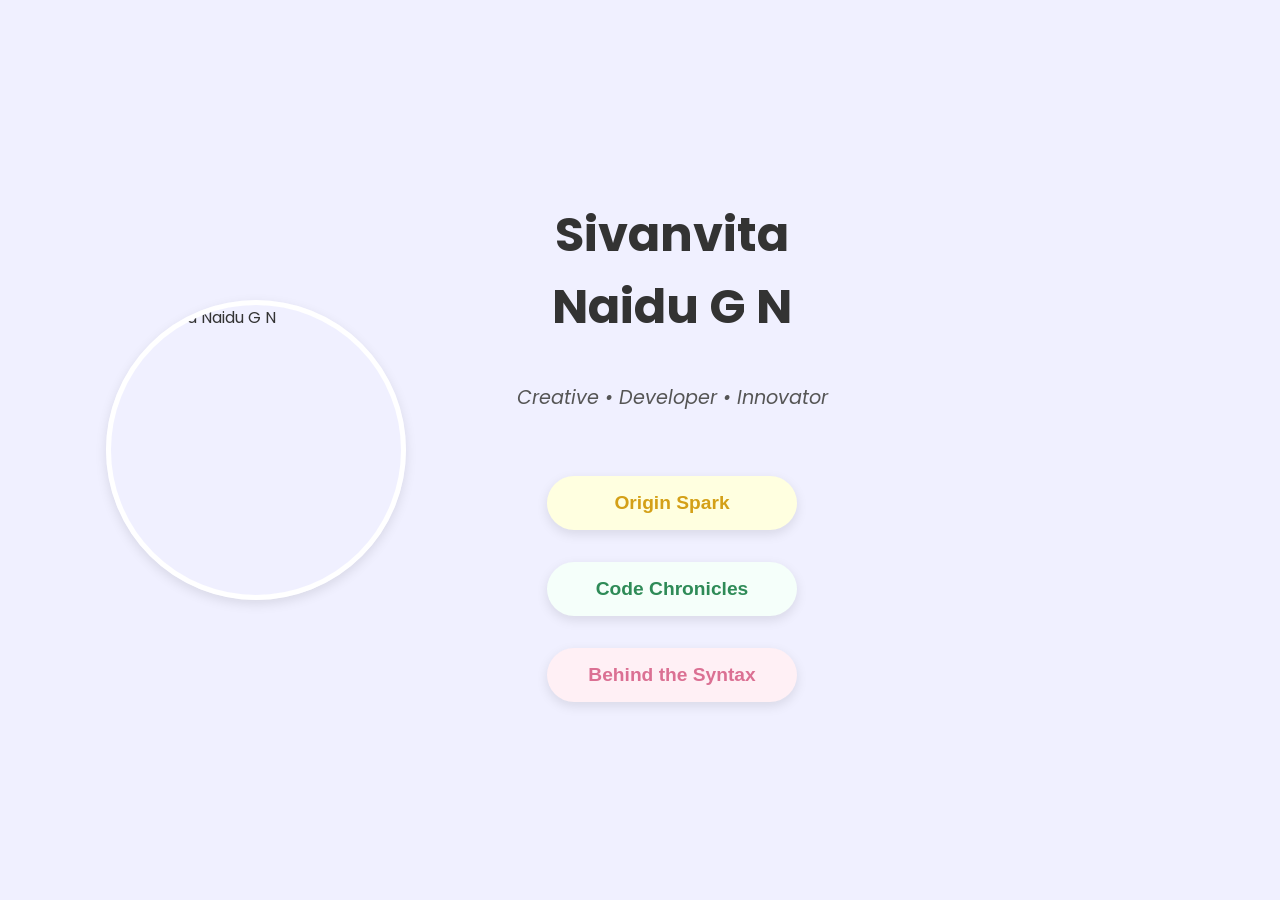
==== index.html @ f663a3e2 "Rename web.html to index.html" ====
<!DOCTYPE html>
<html lang="en">
<head>
    <meta charset="UTF-8">
    <meta name="viewport" content="width=device-width, initial-scale=1.0">
    <title>Sivanvita Naidu G N - Portfolio</title>
    <link href="https://fonts.googleapis.com/css2?family=Poppins:wght@300;400;500;600;700&display=swap" rel="stylesheet">
    <style>
        :root {
            --lavender: #e6e6fa;
            --light-lavender: #f0f0ff;
            --rose: #ffe4e1;
            --light-rose: #fff0f5;
            --mint: #f5fffa;
            --pastel-yellow: #ffffe0;
            --text-dark: #333;
            --text-medium: #555;
            --shadow: 0 4px 12px rgba(0, 0, 0, 0.1);
        }

        * {
            margin: 0;
            padding: 0;
            box-sizing: border-box;
        }

        body {
            font-family: 'Poppins', sans-serif;
            color: var(--text-dark);
            background-color: var(--light-lavender);
            transition: background-color 0.5s ease;
            overflow-x: hidden;
        }

        /* Page container */
        .page {
            display: none;
            min-height: 100vh;
            padding: 2rem;
            opacity: 0;
            transition: opacity 0.5s ease;
        }

        .page.active {
            display: block;
            opacity: 1;
        }

        /* Front Page Styles */
        #front-page {
            display: flex;
            min-height: 100vh;
            padding: 2rem;
        }

        .left-section {
            flex: 1;
            display: flex;
            justify-content: center;
            align-items: center;
            padding: 2rem;
        }

        .profile-image {
            width: 300px;
            height: 300px;
            border-radius: 50%;
            object-fit: cover;
            border: 5px solid white;
            box-shadow: var(--shadow);
            transition: transform 0.3s ease;
        }

        .profile-image:hover {
            transform: scale(1.05);
        }

        .middle-section {
            flex: 1;
            display: flex;
            flex-direction: column;
            justify-content: center;
            align-items: center;
            gap: 2rem;
        }

        .nav-button {
            padding: 1rem 2rem;
            background: white;
            border: none;
            border-radius: 50px;
            font-size: 1.2rem;
            font-weight: 600;
            cursor: pointer;
            transition: all 0.3s ease;
            width: 250px;
            text-align: center;
            box-shadow: var(--shadow);
        }

        .nav-button:hover {
            transform: translateY(-5px);
            box-shadow: 0 8px 20px rgba(0, 0, 0, 0.15);
        }

        .nav-button.origin {
            background-color: var(--pastel-yellow);
            color: #d4a017;
        }

        .nav-button.code {
            background-color: var(--mint);
            color: #2e8b57;
        }

        .nav-button.syntax {
            background-color: var(--light-rose);
            color: #db7093;
        }

        .right-section {
            flex: 1;
            display: flex;
            justify-content: center;
            align-items: center;
            position: relative;
        }

        .hover-image {
            position: absolute;
            width: 300px;
            height: 300px;
            border-radius: 15px;
            object-fit: cover;
            opacity: 0;
            transition: opacity 0.5s ease, transform 0.5s ease;
            box-shadow: var(--shadow);
            filter: brightness(0.8) contrast(1.2);
            transform: scale(0.9);
        }

        .hover-image.active {
            opacity: 0.8;
            transform: scale(1);
        }

        .title {
            font-size: 3rem;
            margin-bottom: 0.5rem;
            text-align: center;
        }

        .tagline {
            font-size: 1.2rem;
            color: var(--text-medium);
            margin-bottom: 2rem;
            text-align: center;
            font-style: italic;
        }

        /* Common inner page styles */
        .inner-page {
            max-width: 1200px;
            margin: 0 auto;
            position: relative;
        }

        .back-button {
            position: fixed;
            top: 2rem;
            left: 2rem;
            padding: 0.5rem 1rem;
            background: white;
            border: none;
            border-radius: 30px;
            font-size: 1rem;
            cursor: pointer;
            transition: all 0.3s ease;
            z-index: 100;
            box-shadow: var(--shadow);
            display: flex;
            align-items: center;
            gap: 0.5rem;
        }

        .back-button:hover {
            transform: translateX(-5px);
        }

        .timeline {
            position: fixed;
            right: 3rem;
            top: 50%;
            transform: translateY(-50%);
            height: 70vh;
            display: flex;
            flex-direction: column;
            align-items: center;
            z-index: 10;
        }

        .line {
            width: 4px;
            height: 100%;
            background: linear-gradient(to bottom, #333, #333 90%, transparent);
            position: relative;
        }

        .dot {
            width: 16px;
            height: 16px;
            border-radius: 50%;
            background-color: #333;
            position: absolute;
            left: 50%;
            transform: translateX(-50%);
        }

        .dot::after {
            content: '';
            position: absolute;
            width: 24px;
            height: 24px;
            border-radius: 50%;
            border: 2px solid #333;
            top: 50%;
            left: 50%;
            transform: translate(-50%, -50%);
            animation: pulse 2s infinite;
        }

        .timeline-label {
            position: absolute;
            right: 30px;
            transform: translateY(-50%);
            font-size: 0.8rem;
            white-space: nowrap;
        }

        .dotted-line {
            position: absolute;
            bottom: -50px;
            width: 4px;
            height: 50px;
            background: repeating-linear-gradient(to bottom, transparent, transparent 5px, #333 5px, #333 10px);
        }

        /* Origin Spark Page */
        #origin-spark-page {
            background-color: var(--pastel-yellow);
        }

        .education-container {
            display: grid;
            grid-template-columns: repeat(auto-fit, minmax(300px, 1fr));
            gap: 2rem;
            margin-top: 2rem;
        }

        .education-item {
            background: white;
            padding: 1.5rem;
            border-radius: 15px;
            box-shadow: var(--shadow);
        }

        .education-title {
            font-size: 1.2rem;
            font-weight: 600;
            margin-bottom: 0.5rem;
        }

        .education-period {
            font-size: 0.9rem;
            color: var(--text-medium);
            margin-bottom: 1rem;
        }

        /* Code Chronicles Page */
        #code-chronicles-page {
            background-color: var(--mint);
        }

        .experience-container {
            display: grid;
            grid-template-columns: repeat(auto-fit, minmax(300px, 1fr));
            gap: 2rem;
            margin-top: 2rem;
        }

        .experience-item {
            background: white;
            padding: 1.5rem;
            border-radius: 15px;
            box-shadow: var(--shadow);
        }

        .technologies {
            display: flex;
            flex-wrap: wrap;
            gap: 1rem;
            margin-top: 2rem;
        }

        .tech-item {
            background: white;
            padding: 1rem;
            border-radius: 10px;
            display: flex;
            align-items: center;
            gap: 0.5rem;
            box-shadow: var(--shadow);
        }

        .tech-icon {
            width: 24px;
            height: 24px;
        }

        /* Behind the Syntax Page */
        #behind-syntax-page {
            background-color: var(--light-rose);
        }

        .activities-container {
            display: grid;
            grid-template-columns: repeat(auto-fit, minmax(300px, 1fr));
            gap: 2rem;
            margin-top: 2rem;
        }

        .activity-item {
            background: white;
            padding: 1.5rem;
            border-radius: 15px;
            box-shadow: var(--shadow);
        }

        .collage {
            display: grid;
            grid-template-columns: repeat(2, 1fr);
            gap: 1rem;
            margin-top: 1rem;
        }

        .collage-img {
            width: 100%;
            border-radius: 10px;
            aspect-ratio: 1;
            object-fit: cover;
        }

        /* Animations */
        @keyframes pulse {
            0% {
                transform: translate(-50%, -50%) scale(1);
                opacity: 1;
            }
            100% {
                transform: translate(-50%, -50%) scale(1.5);
                opacity: 0;
            }
        }

        .fade-in {
            animation: fadeIn 0.5s ease forwards;
        }

        @keyframes fadeIn {
            from {
                opacity: 0;
                transform: translateY(20px);
            }
            to {
                opacity: 1;
                transform: translateY(0);
            }
        }

        /* Responsive design */
        @media (max-width: 900px) {
            #front-page {
                flex-direction: column;
            }
            
            .title {
                font-size: 2rem;
            }
            
            .nav-button {
                width: 200px;
            }
            
            .timeline {
                display: none;
            }
        }
    </style>
</head>
<body>
    <!-- Front Page -->
    <div id="front-page" class="page active">
        <div class="left-section">
            <img src="https://placehold.co/400x400/lightlavender/333?text=Sivanvita" alt="Sivanvita Naidu G N" class="profile-image">
        </div>
        
        <div class="middle-section">
            <h1 class="title">Sivanvita Naidu G N</h1>
            <p class="tagline">Creative • Developer • Innovator</p>
            
            <button class="nav-button origin" data-target="origin-spark-page">Origin Spark</button>
            <button class="nav-button code" data-target="code-chronicles-page">Code Chronicles</button>
            <button class="nav-button syntax" data-target="behind-syntax-page">Behind the Syntax</button>
        </div>
        
        <div class="right-section">
            <img src="https://placehold.co/400x400/pastelyellow/333?text=Education" alt="Origin Spark" class="hover-image" id="origin-image">
            <img src="https://placehold.co/400x400/mint/333?text=Experience" alt="Code Chronicles" class="hover-image" id="code-image">
            <img src="https://placehold.co/400x400/lightrose/333?text=Passions" alt="Behind the Syntax" class="hover-image" id="syntax-image">
        </div>
    </div>

    <!-- Origin Spark Page -->
    <div id="origin-spark-page" class="page">
        <div class="inner-page">
            <button class="back-button">← Back</button>
            <h1 class="title">Origin Spark</h1>
            
            <div class="education-container">
                <div class="education-item fade-in">
                    <h3 class="education-title">SASTRA University</h3>
                    <p class="education-period">2023 • Computer Science & Engineering</p>
                    <p>Graduated with a degree in Computer Science and Engineering.</p>
                </div>
                
                <div class="education-item fade-in">
                    <h3 class="education-title">Sri Chaitanya</h3>
                    <p class="education-period">MPC</p>
                    <p>Completed intermediate education with Mathematics, Physics, and Chemistry.</p>
                </div>
                
                <div class="education-item fade-in">
                    <h3 class="education-title">Narayana</h3>
                    <p class="education-period">10/10</p>
                    <p>Completed secondary education with perfect academic record.</p>
                </div>
                
                <div class="education-item fade-in">
                    <h3 class="education-title">CN Project</h3>
                    <p class="education-period">Sept 2021 - Jan 2022</p>
                    <p>Description of computer network project done during university.</p>
                </div>
                
                <div class="education-item fade-in">
                    <h3 class="education-title">Mini Project</h3>
                    <p class="education-period">March 2022 - June 2022</p>
                    <p>Description of mini project completed during studies.</p>
                </div>
            </div>
            
            <div class="timeline">
                <div class="line">
                    <div class="dot" style="top: 10%"><span class="timeline-label">2017</span></div>
                    <div class="dot" style="top: 30%"><span class="timeline-label">2019</span></div>
                    <div class="dot" style="top: 50%"><span class="timeline-label">2021 Sept</span></div>
                    <div class="dot" style="top: 70%"><span class="timeline-label">2022 June</span></div>
                    <div class="dotted-line"></div>
                </div>
            </div>
        </div>
    </div>

    <!-- Code Chronicles Page -->
    <div id="code-chronicles-page" class="page">
        <div class="inner-page">
            <button class="back-button">← Back</button>
            <h1 class="title">Code Chronicles</h1>
            
            <div class="experience-container">
                <div class="experience-item fade-in">
                    <h3 class="education-title">NthPhase (FTS)</h3>
                    <p class="education-period">Description of role and responsibilities at NthPhase.</p>
                </div>
                
                <div class="experience-item fade-in">
                    <h3 class="education-title">FORD GTBC (FTE)</h3>
                    <p class="education-period">Description of full-time employment at FORD GTBC.</p>
                </div>
                
                <div class="experience-item fade-in">
                    <h3 class="education-title">FORD GTBC (Intern)</h3>
                    <p class="education-period">Description of internship experience at FORD GTBC.</p>
                </div>
            </div>
            
            <h2 style="margin-top: 2rem;">Technologies</h2>
            <div class="technologies">
                <div class="tech-item fade-in">
                    <span class="tech-icon">⚛️</span>
                    <span>React</span>
                </div>
                <div class="tech-item fade-in">
                    <span class="tech-icon">☕</span>
                    <span>Java</span>
                </div>
                <div class="tech-item fade-in">
                    <span class="tech-icon">🐍</span>
                    <span>Python</span>
                </div>
                <div class="tech-item fade-in">
                    <span class="tech-icon">🚀</span>
                    <span>Node.js</span>
                </div>
                <div class="tech-item fade-in">
                    <span class="tech-icon">📦</span>
                    <span>MongoDB</span>
                </div>
                <div class="tech-item fade-in">
                    <span class="tech-icon">🎨</span>
                    <span>Tailwind CSS</span>
                </div>
            </div>
            
            <div class="timeline">
                <div class="line">
                    <div class="dot" style="top: 15%"><span class="timeline-label">2023 Jan</span></div>
                    <div class="dot" style="top: 35%"><span class="timeline-label">2023 July</span></div>
                    <div class="dot" style="top: 55%"><span class="timeline-label">2023 Sept</span></div>
                    <div class="dot" style="top: 75%"><span class="timeline-label">Oct 2023</span></div>
                    <div class="dotted-line"></div>
                </div>
            </div>
        </div>
    </div>

    <!-- Behind the Syntax Page -->
    <div id="behind-syntax-page" class="page">
        <div class="inner-page">
            <button class="back-button">← Back</button>
            <h1 class="title">Behind the Syntax</h1>
            
            <div class="activities-container">
                <div class="activity-item fade-in">
                    <h3 class="education-title">NGO Blue Cross Volunteer</h3>
                    <p>Description of volunteer work at Blue Cross NGO, helping animals in need.</p>
                </div>
                
                <div class="activity-item fade-in">
                    <h3 class="education-title">Animal Lover & Fosterer</h3>
                    <p>Passionate about animal welfare and fostering animals until they find their forever homes.</p>
                </div>
                
                <div class="activity-item fade-in">
                    <h3 class="education-title">Daksh & KS Team Member</h3>
                    <p>Active member of university tech fest (Daksh) and cultural fest (KS) teams, specifically in merch and hospitality departments.</p>
                </div>
                
                <div class="activity-item fade-in">
                    <h3 class="education-title">Photo Collage</h3>
                    <div class="collage">
                        <img src="https://placehold.co/150x150/lightlavender/333?text=Photo1" alt="Activity photo" class="collage-img">
                        <img src="https://placehold.co/150x150/lightlavender/333?text=Photo2" alt="Activity photo" class="collage-img">
                        <img src="https://placehold.co/150x150/lightlavender/333?text=Photo3" alt="Activity photo" class="collage-img">
                        <img src="https://placehold.co/150x150/lightlavender/333?text=Photo4" alt="Activity photo" class="collage-img">
                    </div>
                </div>
            </div>
        </div>
    </div>

    <script>
        document.addEventListener('DOMContentLoaded', function() {
            // Navigation between pages
            const navButtons = document.querySelectorAll('.nav-button');
            const pages = document.querySelectorAll('.page');
            const backButtons = document.querySelectorAll('.back-button');
            const hoverImages = {
                'origin-spark-page': document.getElementById('origin-image'),
                'code-chronicles-page': document.getElementById('code-image'),
                'behind-syntax-page': document.getElementById('syntax-image')
            };
            
            // Set up navigation buttons
            navButtons.forEach(button => {
                button.addEventListener('click', function() {
                    const targetPage = this.getAttribute('data-target');
                    showPage(targetPage);
                });
                
                // Hover effect for images
                button.addEventListener('mouseenter', function() {
                    const targetPage = this.getAttribute('data-target');
                    // Hide all hover images first
                    Object.values(hoverImages).forEach(img => {
                        img.classList.remove('active');
                    });
                    // Show the relevant hover image
                    if (hoverImages[targetPage]) {
                        hoverImages[targetPage].classList.add('active');
                    }
                });
                
                button.addEventListener('mouseleave', function() {
                    // Hide all hover images when not hovering over any button
                    Object.values(hoverImages).forEach(img => {
                        img.classList.remove('active');
                    });
                });
            });
            
            // Set up back buttons
            backButtons.forEach(button => {
                button.addEventListener('click', function() {
                    showPage('front-page');
                });
            });
            
            // Function to show a specific page and hide others
            function showPage(pageId) {
                pages.forEach(page => {
                    page.classList.remove('active');
                });
                
                document.getElementById(pageId).classList.add('active');
                
                // Change background color based on page
                switch(pageId) {
                    case 'origin-spark-page':
                        document.body.style.backgroundColor = 'var(--pastel-yellow)';
                        break;
                    case 'code-chronicles-page':
                        document.body.style.backgroundColor = 'var(--mint)';
                        break;
                    case 'behind-syntax-page':
                        document.body.style.backgroundColor = 'var(--light-rose)';
                        break;
                    default:
                        document.body.style.backgroundColor = 'var(--light-lavender)';
                }
            }
            
            // Initialize hover images
            Object.values(hoverImages).forEach(img => {
                img.style.display = 'block';
            });
        });
    </script>
</body>
</html>
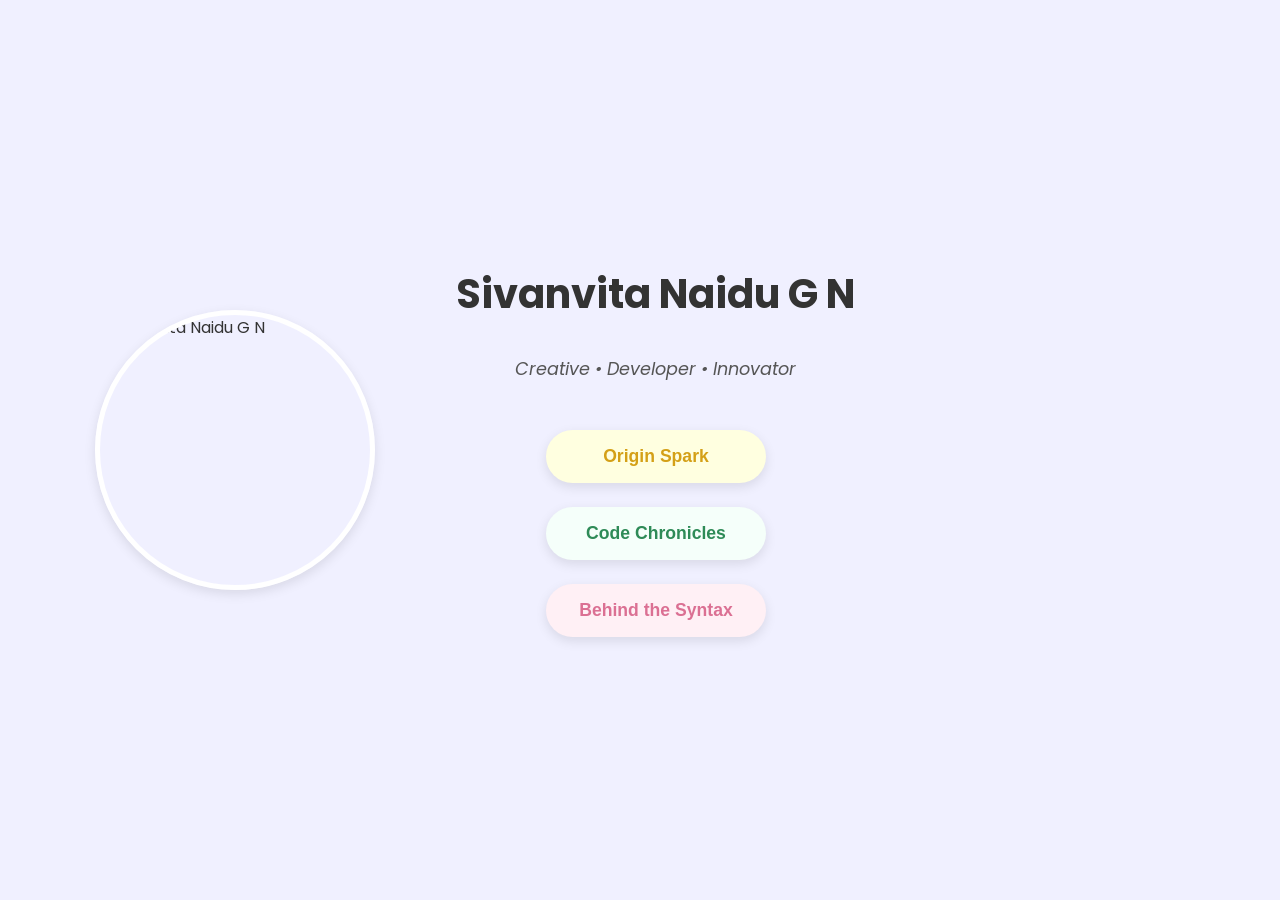
==== commit 2c624ee6: "Update index.html" ====
--- a/index.html
+++ b/index.html
@@ -24,21 +24,30 @@
             box-sizing: border-box;
         }
 
+        body, html {
+            margin: 0;
+            padding: 0;
+            overflow-x: hidden;
+            height: 100%;
+        }
+
         body {
             font-family: 'Poppins', sans-serif;
             color: var(--text-dark);
             background-color: var(--light-lavender);
             transition: background-color 0.5s ease;
-            overflow-x: hidden;
         }
 
         /* Page container */
         .page {
             display: none;
             min-height: 100vh;
-            padding: 2rem;
+            height: auto;
+            padding: 1rem;
             opacity: 0;
             transition: opacity 0.5s ease;
+            position: relative;
+            overflow: visible;
         }
 
         .page.active {
@@ -50,7 +59,7 @@
         #front-page {
             display: flex;
             min-height: 100vh;
-            padding: 2rem;
+            padding: 1rem;
         }
 
         .left-section {
@@ -58,12 +67,12 @@
             display: flex;
             justify-content: center;
             align-items: center;
-            padding: 2rem;
+            padding: 1rem;
         }
 
         .profile-image {
-            width: 300px;
-            height: 300px;
+            width: 280px;
+            height: 280px;
             border-radius: 50%;
             object-fit: cover;
             border: 5px solid white;
@@ -81,19 +90,19 @@
             flex-direction: column;
             justify-content: center;
             align-items: center;
-            gap: 2rem;
+            gap: 1.5rem;
         }
 
         .nav-button {
-            padding: 1rem 2rem;
+            padding: 1rem 1.8rem;
             background: white;
             border: none;
             border-radius: 50px;
-            font-size: 1.2rem;
+            font-size: 1.1rem;
             font-weight: 600;
             cursor: pointer;
             transition: all 0.3s ease;
-            width: 250px;
+            width: 220px;
             text-align: center;
             box-shadow: var(--shadow);
         }
@@ -128,8 +137,8 @@
 
         .hover-image {
             position: absolute;
-            width: 300px;
-            height: 300px;
+            width: 280px;
+            height: 280px;
             border-radius: 15px;
             object-fit: cover;
             opacity: 0;
@@ -145,15 +154,15 @@
         }
 
         .title {
-            font-size: 3rem;
+            font-size: 2.5rem;
             margin-bottom: 0.5rem;
             text-align: center;
         }
 
         .tagline {
-            font-size: 1.2rem;
+            font-size: 1.1rem;
             color: var(--text-medium);
-            margin-bottom: 2rem;
+            margin-bottom: 1.5rem;
             text-align: center;
             font-style: italic;
         }
@@ -163,17 +172,20 @@
             max-width: 1200px;
             margin: 0 auto;
             position: relative;
+            padding: 0.5rem 1rem;
+            min-height: auto;
+            height: auto;
         }
 
         .back-button {
             position: fixed;
-            top: 2rem;
-            left: 2rem;
+            top: 1rem;
+            left: 1rem;
             padding: 0.5rem 1rem;
             background: white;
             border: none;
             border-radius: 30px;
-            font-size: 1rem;
+            font-size: 0.9rem;
             cursor: pointer;
             transition: all 0.3s ease;
             z-index: 100;
@@ -187,12 +199,18 @@
             transform: translateX(-5px);
         }
 
+        .page-title {
+            font-size: 2rem;
+            margin: 0.5rem 0 1rem 0;
+            text-align: center;
+        }
+
         .timeline {
             position: fixed;
-            right: 3rem;
+            right: 2rem;
             top: 50%;
             transform: translateY(-50%);
-            height: 70vh;
+            height: 60vh;
             display: flex;
             flex-direction: column;
             align-items: center;
@@ -207,8 +225,8 @@
         }
 
         .dot {
-            width: 16px;
-            height: 16px;
+            width: 14px;
+            height: 14px;
             border-radius: 50%;
             background-color: #333;
             position: absolute;
@@ -219,8 +237,8 @@
         .dot::after {
             content: '';
             position: absolute;
-            width: 24px;
-            height: 24px;
+            width: 22px;
+            height: 22px;
             border-radius: 50%;
             border: 2px solid #333;
             top: 50%;
@@ -231,17 +249,17 @@
 
         .timeline-label {
             position: absolute;
-            right: 30px;
+            right: 25px;
             transform: translateY(-50%);
-            font-size: 0.8rem;
+            font-size: 0.75rem;
             white-space: nowrap;
         }
 
         .dotted-line {
             position: absolute;
-            bottom: -50px;
+            bottom: -40px;
             width: 4px;
-            height: 50px;
+            height: 40px;
             background: repeating-linear-gradient(to bottom, transparent, transparent 5px, #333 5px, #333 10px);
         }
 
@@ -250,30 +268,49 @@
             background-color: var(--pastel-yellow);
         }
 
-        .education-container {
+        .two-column-layout {
             display: grid;
-            grid-template-columns: repeat(auto-fit, minmax(300px, 1fr));
+            grid-template-columns: 1fr 1fr;
             gap: 2rem;
-            margin-top: 2rem;
-        }
-
-        .education-item {
+            margin: 0.5rem 0;
+        }
+
+        .section-title {
+            font-size: 1.4rem;
+            margin-bottom: 1rem;
+            padding-bottom: 0.5rem;
+            border-bottom: 2px solid currentColor;
+            display: inline-block;
+        }
+
+        .education-container, .projects-container {
+            display: flex;
+            flex-direction: column;
+            gap: 1.2rem;
+        }
+
+        .education-item, .project-item {
             background: white;
-            padding: 1.5rem;
-            border-radius: 15px;
+            padding: 1.2rem;
+            border-radius: 12px;
             box-shadow: var(--shadow);
-        }
-
-        .education-title {
-            font-size: 1.2rem;
+            transition: transform 0.3s ease;
+        }
+
+        .education-item:hover, .project-item:hover {
+            transform: translateY(-5px);
+        }
+
+        .education-title, .project-title {
+            font-size: 1.1rem;
             font-weight: 600;
             margin-bottom: 0.5rem;
         }
 
-        .education-period {
-            font-size: 0.9rem;
+        .education-period, .project-period {
+            font-size: 0.85rem;
             color: var(--text-medium);
-            margin-bottom: 1rem;
+            margin-bottom: 0.8rem;
         }
 
         /* Code Chronicles Page */
@@ -282,39 +319,49 @@
         }
 
         .experience-container {
-            display: grid;
-            grid-template-columns: repeat(auto-fit, minmax(300px, 1fr));
-            gap: 2rem;
-            margin-top: 2rem;
+            display: flex;
+            flex-direction: column;
+            gap: 1.2rem;
+            margin-bottom: 1.5rem;
         }
 
         .experience-item {
             background: white;
-            padding: 1.5rem;
-            border-radius: 15px;
+            padding: 1.2rem;
+            border-radius: 12px;
             box-shadow: var(--shadow);
+            transition: transform 0.3s ease;
+        }
+
+        .experience-item:hover {
+            transform: translateY(-5px);
         }
 
         .technologies {
             display: flex;
             flex-wrap: wrap;
-            gap: 1rem;
-            margin-top: 2rem;
+            gap: 0.8rem;
+            margin-top: 1.5rem;
         }
 
         .tech-item {
             background: white;
-            padding: 1rem;
-            border-radius: 10px;
+            padding: 0.8rem;
+            border-radius: 8px;
             display: flex;
             align-items: center;
             gap: 0.5rem;
             box-shadow: var(--shadow);
+            transition: transform 0.3s ease;
+        }
+
+        .tech-item:hover {
+            transform: scale(1.05);
         }
 
         .tech-icon {
-            width: 24px;
-            height: 24px;
+            width: 22px;
+            height: 22px;
         }
 
         /* Behind the Syntax Page */
@@ -322,32 +369,48 @@
             background-color: var(--light-rose);
         }
 
+        .info-pics-layout {
+            display: grid;
+            grid-template-columns: 1fr 1fr;
+            gap: 2rem;
+            margin: 0.5rem 0;
+        }
+
         .activities-container {
-            display: grid;
-            grid-template-columns: repeat(auto-fit, minmax(300px, 1fr));
-            gap: 2rem;
-            margin-top: 2rem;
+            display: flex;
+            flex-direction: column;
+            gap: 1.2rem;
         }
 
         .activity-item {
             background: white;
-            padding: 1.5rem;
-            border-radius: 15px;
+            padding: 1.2rem;
+            border-radius: 12px;
             box-shadow: var(--shadow);
+            transition: transform 0.3s ease;
+        }
+
+        .activity-item:hover {
+            transform: translateY(-5px);
         }
 
         .collage {
             display: grid;
             grid-template-columns: repeat(2, 1fr);
-            gap: 1rem;
-            margin-top: 1rem;
+            gap: 0.8rem;
         }
 
         .collage-img {
             width: 100%;
-            border-radius: 10px;
+            border-radius: 8px;
             aspect-ratio: 1;
             object-fit: cover;
+            transition: transform 0.3s ease;
+            box-shadow: var(--shadow);
+        }
+
+        .collage-img:hover {
+            transform: scale(1.05);
         }
 
         /* Animations */
@@ -369,7 +432,7 @@
         @keyframes fadeIn {
             from {
                 opacity: 0;
-                transform: translateY(20px);
+                transform: translateY(15px);
             }
             to {
                 opacity: 1;
@@ -381,6 +444,7 @@
         @media (max-width: 900px) {
             #front-page {
                 flex-direction: column;
+                padding: 1rem;
             }
             
             .title {
@@ -389,10 +453,79 @@
             
             .nav-button {
                 width: 200px;
+                padding: 0.9rem 1.5rem;
+                font-size: 1rem;
+            }
+            
+            .profile-image {
+                width: 220px;
+                height: 220px;
+            }
+            
+            .hover-image {
+                width: 220px;
+                height: 220px;
             }
             
             .timeline {
                 display: none;
+            }
+            
+            .two-column-layout,
+            .info-pics-layout {
+                grid-template-columns: 1fr;
+                gap: 1.5rem;
+            }
+            
+            .right-section {
+                min-height: 220px;
+                margin-top: 1rem;
+            }
+            
+            .page-title {
+                font-size: 1.8rem;
+            }
+            
+            .inner-page {
+                padding: 0.5rem;
+            }
+        }
+
+        @media (max-height: 700px) {
+            .inner-page {
+                padding-top: 0.5rem;
+            }
+            
+            .page-title {
+                margin: 0.3rem 0 0.8rem 0;
+                font-size: 1.8rem;
+            }
+            
+            .two-column-layout,
+            .info-pics-layout {
+                margin-top: 0.3rem;
+                gap: 1rem;
+            }
+            
+            .education-item, 
+            .project-item, 
+            .experience-item, 
+            .activity-item {
+                padding: 1rem !important;
+            }
+            
+            .education-title, 
+            .project-title {
+                font-size: 1rem;
+            }
+            
+            .section-title {
+                font-size: 1.2rem;
+                margin-bottom: 0.8rem;
+            }
+            
+            .timeline {
+                height: 50vh;
             }
         }
     </style>
@@ -424,37 +557,47 @@
     <div id="origin-spark-page" class="page">
         <div class="inner-page">
             <button class="back-button">← Back</button>
-            <h1 class="title">Origin Spark</h1>
-            
-            <div class="education-container">
-                <div class="education-item fade-in">
-                    <h3 class="education-title">SASTRA University</h3>
-                    <p class="education-period">2023 • Computer Science & Engineering</p>
-                    <p>Graduated with a degree in Computer Science and Engineering.</p>
+            <h1 class="page-title">Origin Spark</h1>
+            
+            <div class="two-column-layout">
+                <div>
+                    <h2 class="section-title">Education</h2>
+                    <div class="education-container">
+                        <div class="education-item fade-in">
+                            <h3 class="education-title">SASTRA University</h3>
+                            <p class="education-period">2023 • Computer Science & Engineering</p>
+                            <p>Graduated with a degree in Computer Science and Engineering.</p>
+                        </div>
+                        
+                        <div class="education-item fade-in">
+                            <h3 class="education-title">Sri Chaitanya</h3>
+                            <p class="education-period">MPC</p>
+                            <p>Completed intermediate education with Mathematics, Physics, and Chemistry.</p>
+                        </div>
+                        
+                        <div class="education-item fade-in">
+                            <h3 class="education-title">Narayana</h3>
+                            <p class="education-period">10/10</p>
+                            <p>Completed secondary education with perfect academic record.</p>
+                        </div>
+                    </div>
                 </div>
                 
-                <div class="education-item fade-in">
-                    <h3 class="education-title">Sri Chaitanya</h3>
-                    <p class="education-period">MPC</p>
-                    <p>Completed intermediate education with Mathematics, Physics, and Chemistry.</p>
-                </div>
-                
-                <div class="education-item fade-in">
-                    <h3 class="education-title">Narayana</h3>
-                    <p class="education-period">10/10</p>
-                    <p>Completed secondary education with perfect academic record.</p>
-                </div>
-                
-                <div class="education-item fade-in">
-                    <h3 class="education-title">CN Project</h3>
-                    <p class="education-period">Sept 2021 - Jan 2022</p>
-                    <p>Description of computer network project done during university.</p>
-                </div>
-                
-                <div class="education-item fade-in">
-                    <h3 class="education-title">Mini Project</h3>
-                    <p class="education-period">March 2022 - June 2022</p>
-                    <p>Description of mini project completed during studies.</p>
+                <div>
+                    <h2 class="section-title">Projects at Schooling</h2>
+                    <div class="projects-container">
+                        <div class="project-item fade-in">
+                            <h3 class="project-title">CN Project</h3>
+                            <p class="project-period">Sept 2021 - Jan 2022</p>
+                            <p>Description of computer network project done during university.</p>
+                        </div>
+                        
+                        <div class="project-item fade-in">
+                            <h3 class="project-title">Mini Project</h3>
+                            <p class="project-period">March 2022 - June 2022</p>
+                            <p>Description of mini project completed during studies.</p>
+                        </div>
+                    </div>
                 </div>
             </div>
             
@@ -474,50 +617,57 @@
     <div id="code-chronicles-page" class="page">
         <div class="inner-page">
             <button class="back-button">← Back</button>
-            <h1 class="title">Code Chronicles</h1>
-            
-            <div class="experience-container">
-                <div class="experience-item fade-in">
-                    <h3 class="education-title">NthPhase (FTS)</h3>
-                    <p class="education-period">Description of role and responsibilities at NthPhase.</p>
+            <h1 class="page-title">Code Chronicles</h1>
+            
+            <div class="two-column-layout">
+                <div>
+                    <h2 class="section-title">Experience</h2>
+                    <div class="experience-container">
+                        <div class="experience-item fade-in">
+                            <h3 class="education-title">NthPhase (FTS)</h3>
+                            <p class="education-period">Description of role and responsibilities at NthPhase.</p>
+                        </div>
+                        
+                        <div class="experience-item fade-in">
+                            <h3 class="education-title">FORD GTBC (FTE)</h3>
+                            <p class="education-period">Description of full-time employment at FORD GTBC.</p>
+                        </div>
+                        
+                        <div class="experience-item fade-in">
+                            <h3 class="education-title">FORD GTBC (Intern)</h3>
+                            <p class="education-period">Description of internship experience at FORD GTBC.</p>
+                        </div>
+                    </div>
                 </div>
                 
-                <div class="experience-item fade-in">
-                    <h3 class="education-title">FORD GTBC (FTE)</h3>
-                    <p class="education-period">Description of full-time employment at FORD GTBC.</p>
-                </div>
-                
-                <div class="experience-item fade-in">
-                    <h3 class="education-title">FORD GTBC (Intern)</h3>
-                    <p class="education-period">Description of internship experience at FORD GTBC.</p>
-                </div>
-            </div>
-            
-            <h2 style="margin-top: 2rem;">Technologies</h2>
-            <div class="technologies">
-                <div class="tech-item fade-in">
-                    <span class="tech-icon">⚛️</span>
-                    <span>React</span>
-                </div>
-                <div class="tech-item fade-in">
-                    <span class="tech-icon">☕</span>
-                    <span>Java</span>
-                </div>
-                <div class="tech-item fade-in">
-                    <span class="tech-icon">🐍</span>
-                    <span>Python</span>
-                </div>
-                <div class="tech-item fade-in">
-                    <span class="tech-icon">🚀</span>
-                    <span>Node.js</span>
-                </div>
-                <div class="tech-item fade-in">
-                    <span class="tech-icon">📦</span>
-                    <span>MongoDB</span>
-                </div>
-                <div class="tech-item fade-in">
-                    <span class="tech-icon">🎨</span>
-                    <span>Tailwind CSS</span>
+                <div>
+                    <h2 class="section-title">Technologies</h2>
+                    <div class="technologies">
+                        <div class="tech-item fade-in">
+                            <span class="tech-icon">⚛️</span>
+                            <span>React</span>
+                        </div>
+                        <div class="tech-item fade-in">
+                            <span class="tech-icon">☕</span>
+                            <span>Java</span>
+                        </div>
+                        <div class="tech-item fade-in">
+                            <span class="tech-icon">🐍</span>
+                            <span>Python</span>
+                        </div>
+                        <div class="tech-item fade-in">
+                            <span class="tech-icon">🚀</span>
+                            <span>Node.js</span>
+                        </div>
+                        <div class="tech-item fade-in">
+                            <span class="tech-icon">📦</span>
+                            <span>MongoDB</span>
+                        </div>
+                        <div class="tech-item fade-in">
+                            <span class="tech-icon">🎨</span>
+                            <span>Tailwind CSS</span>
+                        </div>
+                    </div>
                 </div>
             </div>
             
@@ -537,32 +687,31 @@
     <div id="behind-syntax-page" class="page">
         <div class="inner-page">
             <button class="back-button">← Back</button>
-            <h1 class="title">Behind the Syntax</h1>
-            
-            <div class="activities-container">
-                <div class="activity-item fade-in">
-                    <h3 class="education-title">NGO Blue Cross Volunteer</h3>
-                    <p>Description of volunteer work at Blue Cross NGO, helping animals in need.</p>
+            <h1 class="page-title">Behind the Syntax</h1>
+            
+            <div class="info-pics-layout">
+                <div class="activities-container">
+                    <div class="activity-item fade-in">
+                        <h3 class="education-title">NGO Blue Cross Volunteer</h3>
+                        <p>Description of volunteer work at Blue Cross NGO, helping animals in need.</p>
+                    </div>
+                    
+                    <div class="activity-item fade-in">
+                        <h3 class="education-title">Animal Lover & Fosterer</h3>
+                        <p>Passionate about animal welfare and fostering animals until they find their forever homes.</p>
+                    </div>
+                    
+                    <div class="activity-item fade-in">
+                        <h3 class="education-title">Daksh & KS Team Member</h3>
+                        <p>Active member of university tech fest (Daksh) and cultural fest (KS) teams, specifically in merch and hospitality departments.</p>
+                    </div>
                 </div>
                 
-                <div class="activity-item fade-in">
-                    <h3 class="education-title">Animal Lover & Fosterer</h3>
-                    <p>Passionate about animal welfare and fostering animals until they find their forever homes.</p>
-                </div>
-                
-                <div class="activity-item fade-in">
-                    <h3 class="education-title">Daksh & KS Team Member</h3>
-                    <p>Active member of university tech fest (Daksh) and cultural fest (KS) teams, specifically in merch and hospitality departments.</p>
-                </div>
-                
-                <div class="activity-item fade-in">
-                    <h3 class="education-title">Photo Collage</h3>
-                    <div class="collage">
-                        <img src="https://placehold.co/150x150/lightlavender/333?text=Photo1" alt="Activity photo" class="collage-img">
-                        <img src="https://placehold.co/150x150/lightlavender/333?text=Photo2" alt="Activity photo" class="collage-img">
-                        <img src="https://placehold.co/150x150/lightlavender/333?text=Photo3" alt="Activity photo" class="collage-img">
-                        <img src="https://placehold.co/150x150/lightlavender/333?text=Photo4" alt="Activity photo" class="collage-img">
-                    </div>
+                <div class="collage">
+                    <img src="https://placehold.co/200x200/lightlavender/333?text=Photo1" alt="Activity photo" class="collage-img">
+                    <img src="https://placehold.co/200x200/lightlavender/333?text=Photo2" alt="Activity photo" class="collage-img">
+                    <img src="https://placehold.co/200x200/lightlavender/333?text=Photo3" alt="Activity photo" class="collage-img">
+                    <img src="https://placehold.co/200x200/lightlavender/333?text=Photo4" alt="Activity photo" class="collage-img">
                 </div>
             </div>
         </div>
@@ -623,6 +772,9 @@
                 
                 document.getElementById(pageId).classList.add('active');
                 
+                // Scroll to top when changing pages
+                window.scrollTo(0, 0);
+                
                 // Change background color based on page
                 switch(pageId) {
                     case 'origin-spark-page':
